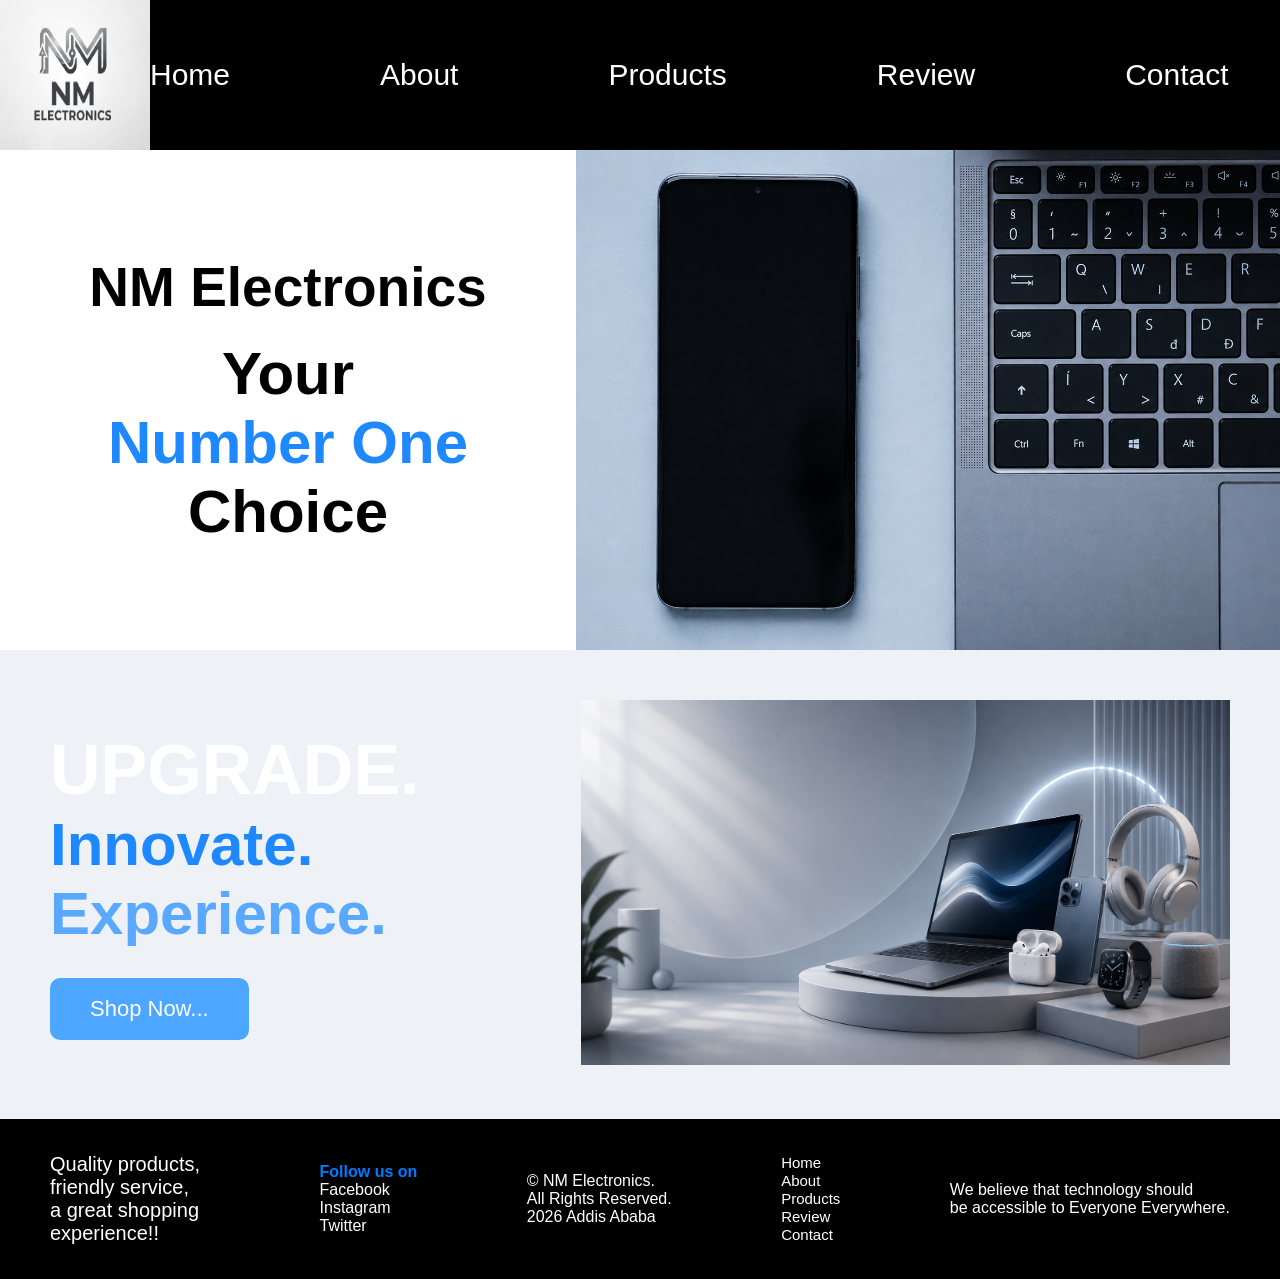
==== index.html @ 2110b932 "Rename Index.html to index.html" ====
<!DOCTYPE html>
<html lang="en">
<head>
    <meta charset="UTF-8">
    <meta name="viewport" content="width=device-width, initial-scale=1.0">
    <title>NM Electronics</title>
    <link rel="stylesheet" href="index.css">
</head>
<body>
<header>
    <nav class="navbar">
        <div class="nav-logo">
     <img src="images/logo.jpeg">
        </div>
        <div class="nav-link">
            <ul>
                <li><a href="index.html">Home</a></li>
                <li><a href="about.html">About</a></li>
                <li><a href="product.html">Products</a></li>
                <li><a href="review.html">Review</a></li>
                <li><a href="contact.html">Contact</a></li>
            </ul>
        </div>
    </nav>
</header>

<section class="hero">

    <div class="left">
        <h1>NM Electronics</h1>
        <h2>Your</h2>
        <h2 class="blue">Number One</h2>
        <h2>Choice</h2>
    </div>

    <div class="right">
        <img src="images/home1.png" alt="Phone and Laptop">
    </div>

</section>

<section class="banner">

    <div class="text">
        <h1>UPGRADE.</h1>
        <h2>Innovate.</h2>
        <h3>Experience.</h3>

        <button>Shop Now...</button>
    </div>

    <div class="image">
        <img src="images/home2.png">
    </div>

</section>
<footer class="footer">
        <div class="here">
<p>Quality products,<br>friendly service, <br> a great shopping<br>experience!!</p>
</div>

<div class="socials">
<h4>Follow us on</h4>
<p>Facebook</p>
<p>Instagram</p>
<p>Twitter</p>
</div>
<div>
<p>© NM Electronics. <br>All Rights Reserved.<br>2026 Addis Ababa</p>
</div>

<div>
  <ul>
                <li><a href="index.html">Home</a></li>
                <li><a href="about.html">About</a></li>
                <li><a href="product.html">Products</a></li>
                <li><a href="review.html">Review</a></li>
                <li><a href="contact.html">Contact</a></li>
            </ul>
</div>

<div class="footer-right">
<p>We believe that technology should <br>be accessible to Everyone Everywhere.</p>
</div>
        </div>
    </footer>
</body>
</html>
---- index.css ----
*{
    margin:0;
    padding:0;
    box-sizing:border-box;
    font-family:Arial, sans-serif;
}

body{
    background:#fff;
}

/* Header */

.navbar{
    display: flex;
    flex-direction: row;
    align-items: center;
    justify-content: space-between;
    background-color:black;
    height: 150px;
}
.nav-logo img{
    height: 153px;
    width: 150px;
}
.nav-link ul{
    display: flex;
    flex-direction: row;
    justify-content: space-between;
    color: white;
    gap:150px;
    padding-right: 100px;
    list-style:none;
}
.nav-link a{
    text-decoration: none;
    list-style: none;
    color: white;
    font-size: 30px;
}
.nav-link a:hover{
    color: #008cff;
}

/* Hero */

.hero{
    display:flex;
    height:500px;
}

.left{
    width:45%;
    display:flex;
    flex-direction:column;
    justify-content:center;
    align-items:center;
}

.left h1{
    font-size:55px;
    margin-bottom:20px;
}

.left h2{
    font-size:60px;
}

.blue{
    color:#1e88ff;
    font-weight:bold;
}

.right{
    width:55%;
}

.right img{
    width:100%;
    height:100%;
    object-fit:cover;
}

/* Banner */

.banner{
    display:flex;
    background:#eef2f7;
    padding:50px;
    align-items:center;
}

.text{
    width:45%;
}

.text h1{
    color:white;
    font-size:70px;
}

.text h2{
    color:#1e88ff;
    font-size:60px;
}

.text h3{
    color:#5aa9ff;
    font-size:60px;
}

button{
    margin-top:30px;
    padding:18px 40px;
    border:none;
    border-radius:10px;
    background:#4da6ff;
    color:white;
    font-size:22px;
    cursor:pointer;
}

button:hover{
    background:#1e88ff;
}

.image{
    width:55%;
}

.image img{
    width:100%;
}
.footer{
    background-color: black;
    display: flex;
    flex-direction: row;
    gap: 30px;
    height: 160px;
    justify-content: space-between;
    align-items: center;
}
.footer p{
    color: white;
}
.footer h4{
    color: #007bff;
}
.socials{
    padding-bottom: px;
}
.footer a{
    list-style: none;
    text-decoration: none;
    color: white;
    font-size: 15px;
}
.footer a:hover{
    font-size: 20px;
    color: lightskyblue;
}
.footer-right{
    padding-right: 50px;
}
.here{
    font-size: 20px;
    padding: 10px 10px 10px 10px;
    padding-left: 50px;
}
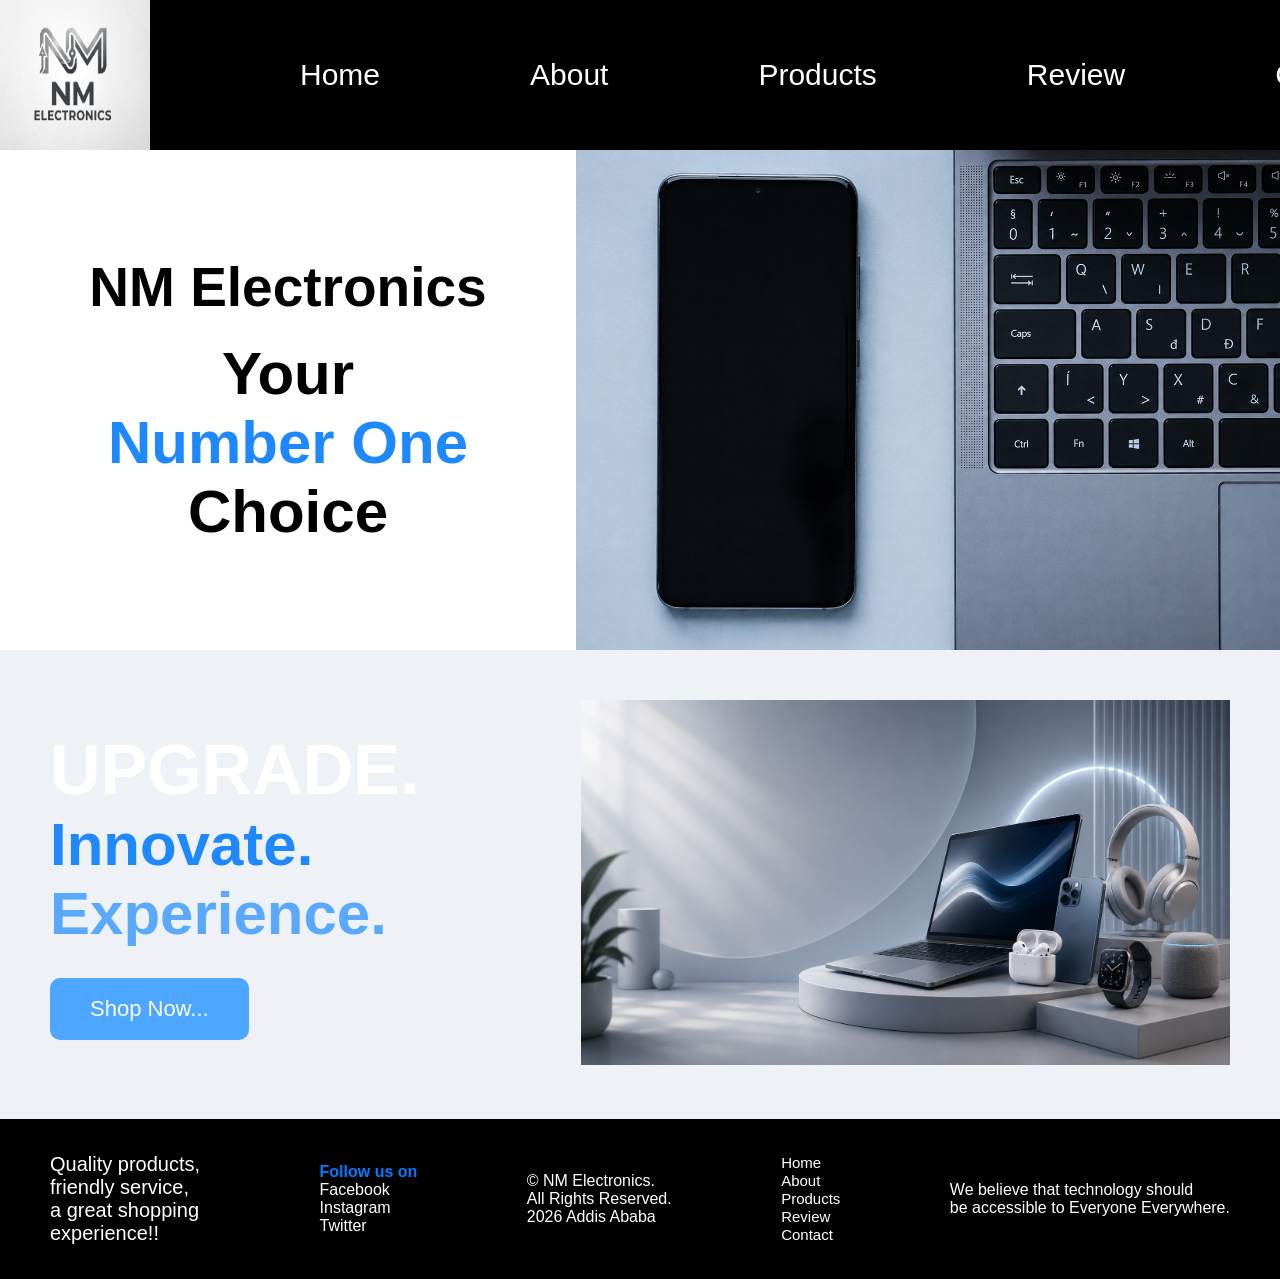
==== commit 27bcd6db: "git link added" ====
--- a/index.html
+++ b/index.html
@@ -14,6 +14,7 @@
         </div>
         <div class="nav-link">
             <ul>
+                <li><a href="https://github.com/michaelmelese1/NMelectronics.git"></a></li>
                 <li><a href="index.html">Home</a></li>
                 <li><a href="about.html">About</a></li>
                 <li><a href="product.html">Products</a></li>
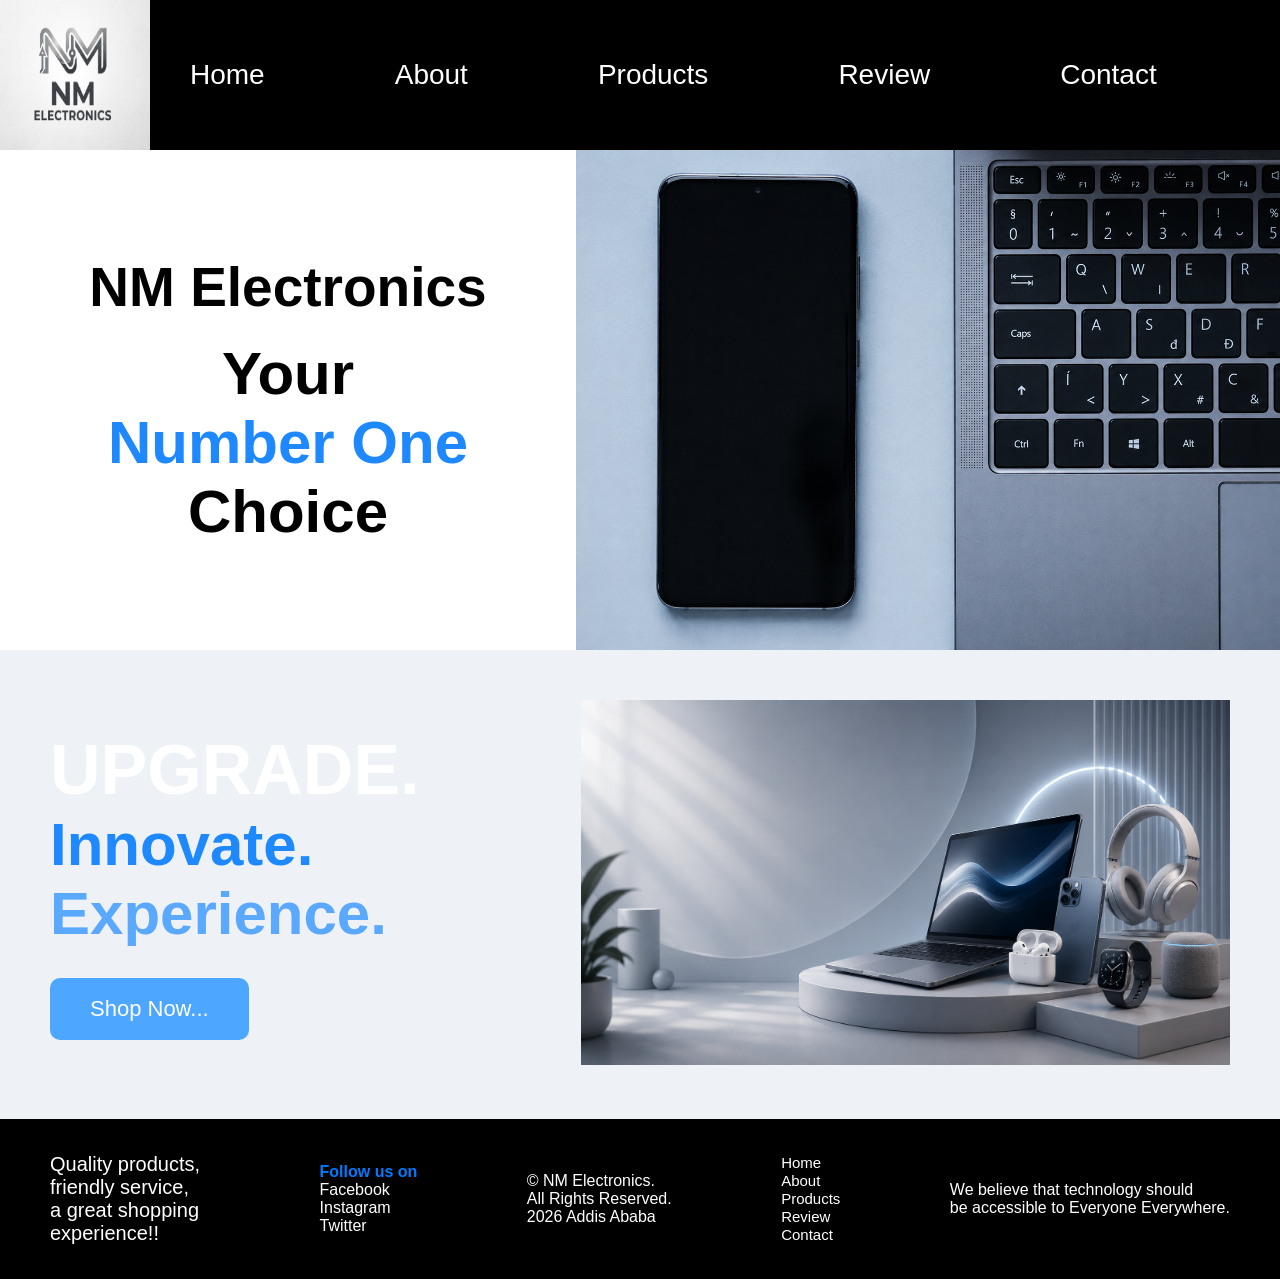
==== commit 9bedd3a2: "git link added and nav errors fixed" ====
--- a/index.html
+++ b/index.html
@@ -14,12 +14,13 @@
         </div>
         <div class="nav-link">
             <ul>
-                <li><a href="https://github.com/michaelmelese1/NMelectronics.git"></a></li>
-                <li><a href="index.html">Home</a></li>
+                <li><a id="home" href="index.html">Home</a></li>
                 <li><a href="about.html">About</a></li>
                 <li><a href="product.html">Products</a></li>
                 <li><a href="review.html">Review</a></li>
                 <li><a href="contact.html">Contact</a></li>
+                <li><a id="git" href="https://github.com/michaelmelese1/NMelectronics.git">Github</a></li>
+
             </ul>
         </div>
     </nav>
--- a/index.css
+++ b/index.css
@@ -15,9 +15,10 @@
     display: flex;
     flex-direction: row;
     align-items: center;
-    justify-content: space-between;
     background-color:black;
     height: 150px;
+    width: 1450;
+
 }
 .nav-logo img{
     height: 153px;
@@ -26,22 +27,25 @@
 .nav-link ul{
     display: flex;
     flex-direction: row;
-    justify-content: space-between;
     color: white;
-    gap:150px;
-    padding-right: 100px;
+    gap:130px;
     list-style:none;
 }
 .nav-link a{
     text-decoration: none;
     list-style: none;
     color: white;
-    font-size: 30px;
+    font-size: 28px;
 }
 .nav-link a:hover{
     color: #008cff;
 }
-
+#git{
+    color: orange;
+}
+#home{
+    padding-left: 40px;
+}
 /* Hero */
 
 .hero{
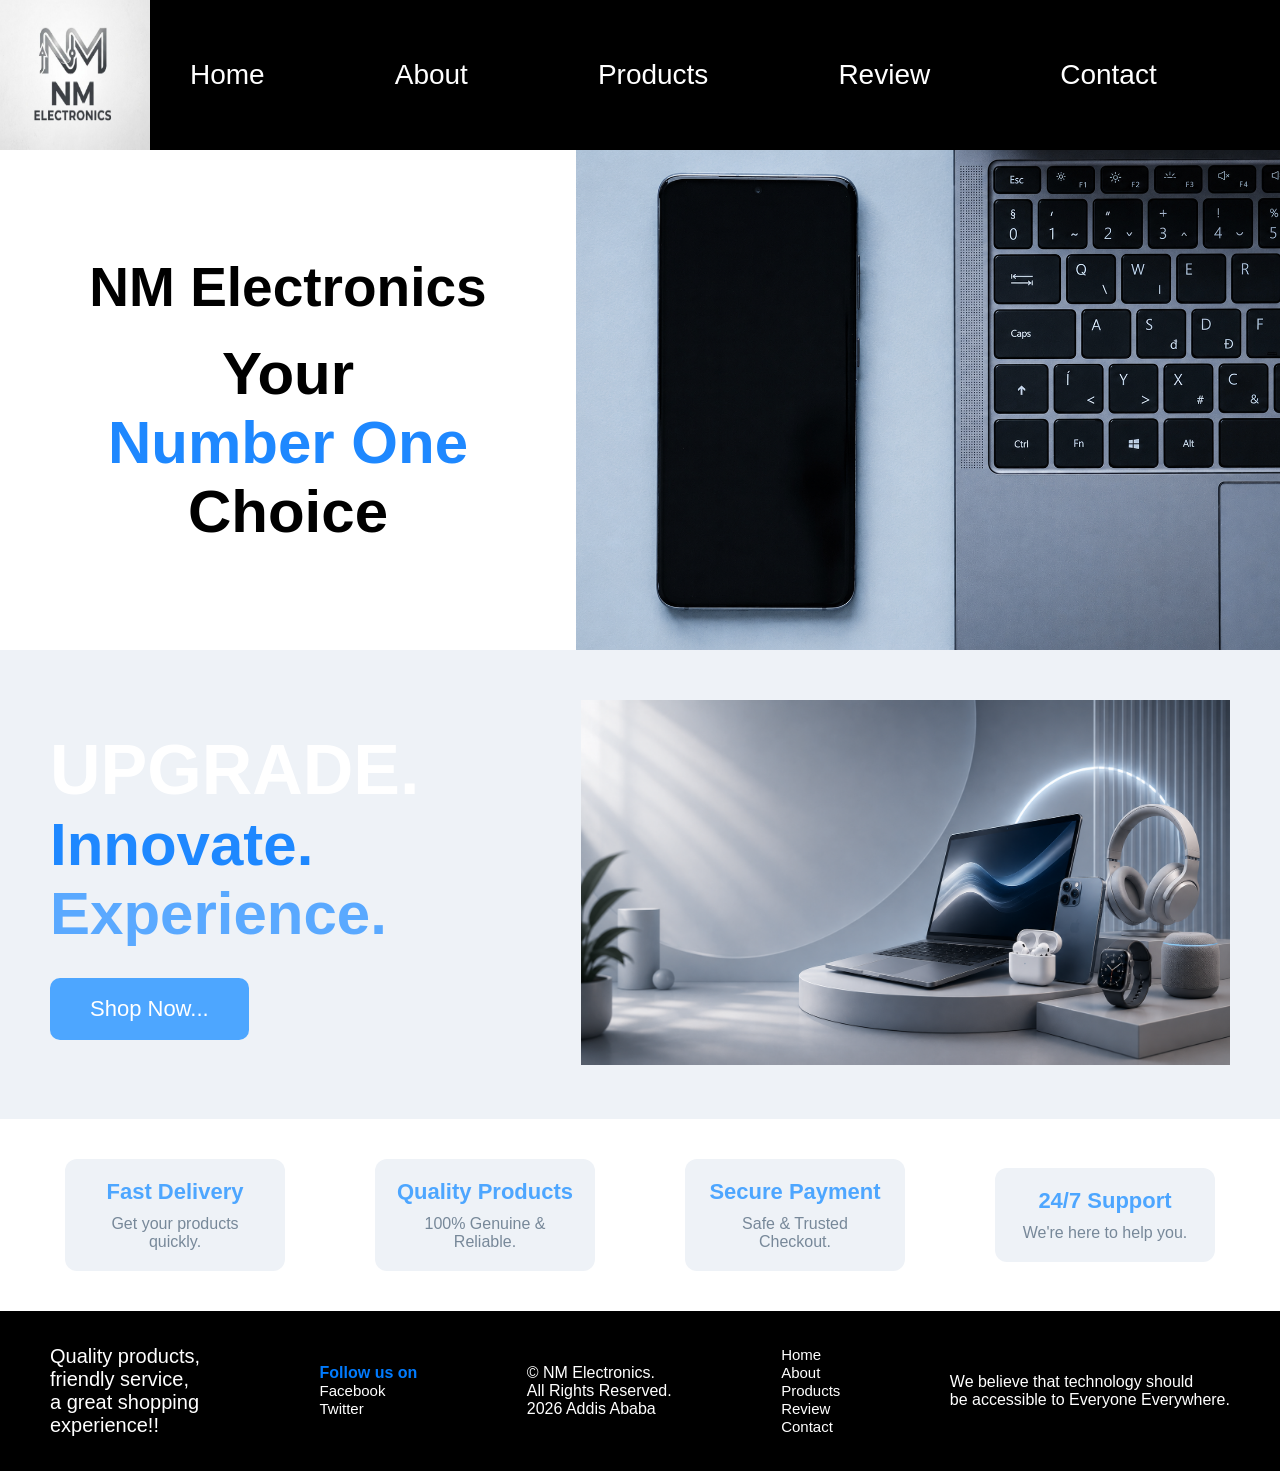
==== commit 0bc4465f: "problems in the links improved" ====
--- a/index.html
+++ b/index.html
@@ -56,6 +56,27 @@
     </div>
 
 </section>
+<section class="features">
+    <div class="feature-box">
+        <h3>Fast Delivery</h3>
+        <p>Get your products quickly.</p>
+    </div>
+
+    <div class="feature-box">
+        <h3>Quality Products</h3>
+        <p>100% Genuine & Reliable.</p>
+    </div>
+
+    <div class="feature-box">
+        <h3>Secure Payment</h3>
+        <p>Safe & Trusted Checkout.</p>
+    </div>
+
+    <div class="feature-box">
+        <h3>24/7 Support</h3>
+        <p>We're here to help you.</p>
+    </div>
+</section>
 <footer class="footer">
         <div class="here">
 <p>Quality products,<br>friendly service, <br> a great shopping<br>experience!!</p>
@@ -63,9 +84,9 @@
 
 <div class="socials">
 <h4>Follow us on</h4>
-<p>Facebook</p>
-<p>Instagram</p>
-<p>Twitter</p>
+<p><a href="">Facebook</a></p>
+<p><a href="Instagram"></a></p>
+<p><a href="">Twitter</a></p>
 </div>
 <div>
 <p>© NM Electronics. <br>All Rights Reserved.<br>2026 Addis Ababa</p>
--- a/index.css
+++ b/index.css
@@ -153,6 +153,42 @@
 .socials{
     padding-bottom: px;
 }
+.features{
+    width:100%;
+    display:flex;
+    justify-content:space-around;
+    align-items:center;
+    flex-wrap:wrap;
+    padding:40px 20px;
+    background:#ffffff;
+}
+
+.feature-box{
+    width:220px;
+    text-align:center;
+    padding:20px;
+    border-radius:12px;
+    transition:0.3s;
+    background-color: #eef2f7;
+}
+
+.feature-box:hover{
+    transform:translateY(-8px);
+    box-shadow:0 10px 20px rgba(0,0,0,0.15);
+}
+
+.feature-box h3{
+    font-size:22px;
+    margin-bottom:10px;
+    color:#4da6ff;
+    font-weight: bold;
+}
+
+.feature-box p{
+    color:lightslategray;
+    font-size:16px;
+}
+
 .footer a{
     list-style: none;
     text-decoration: none;
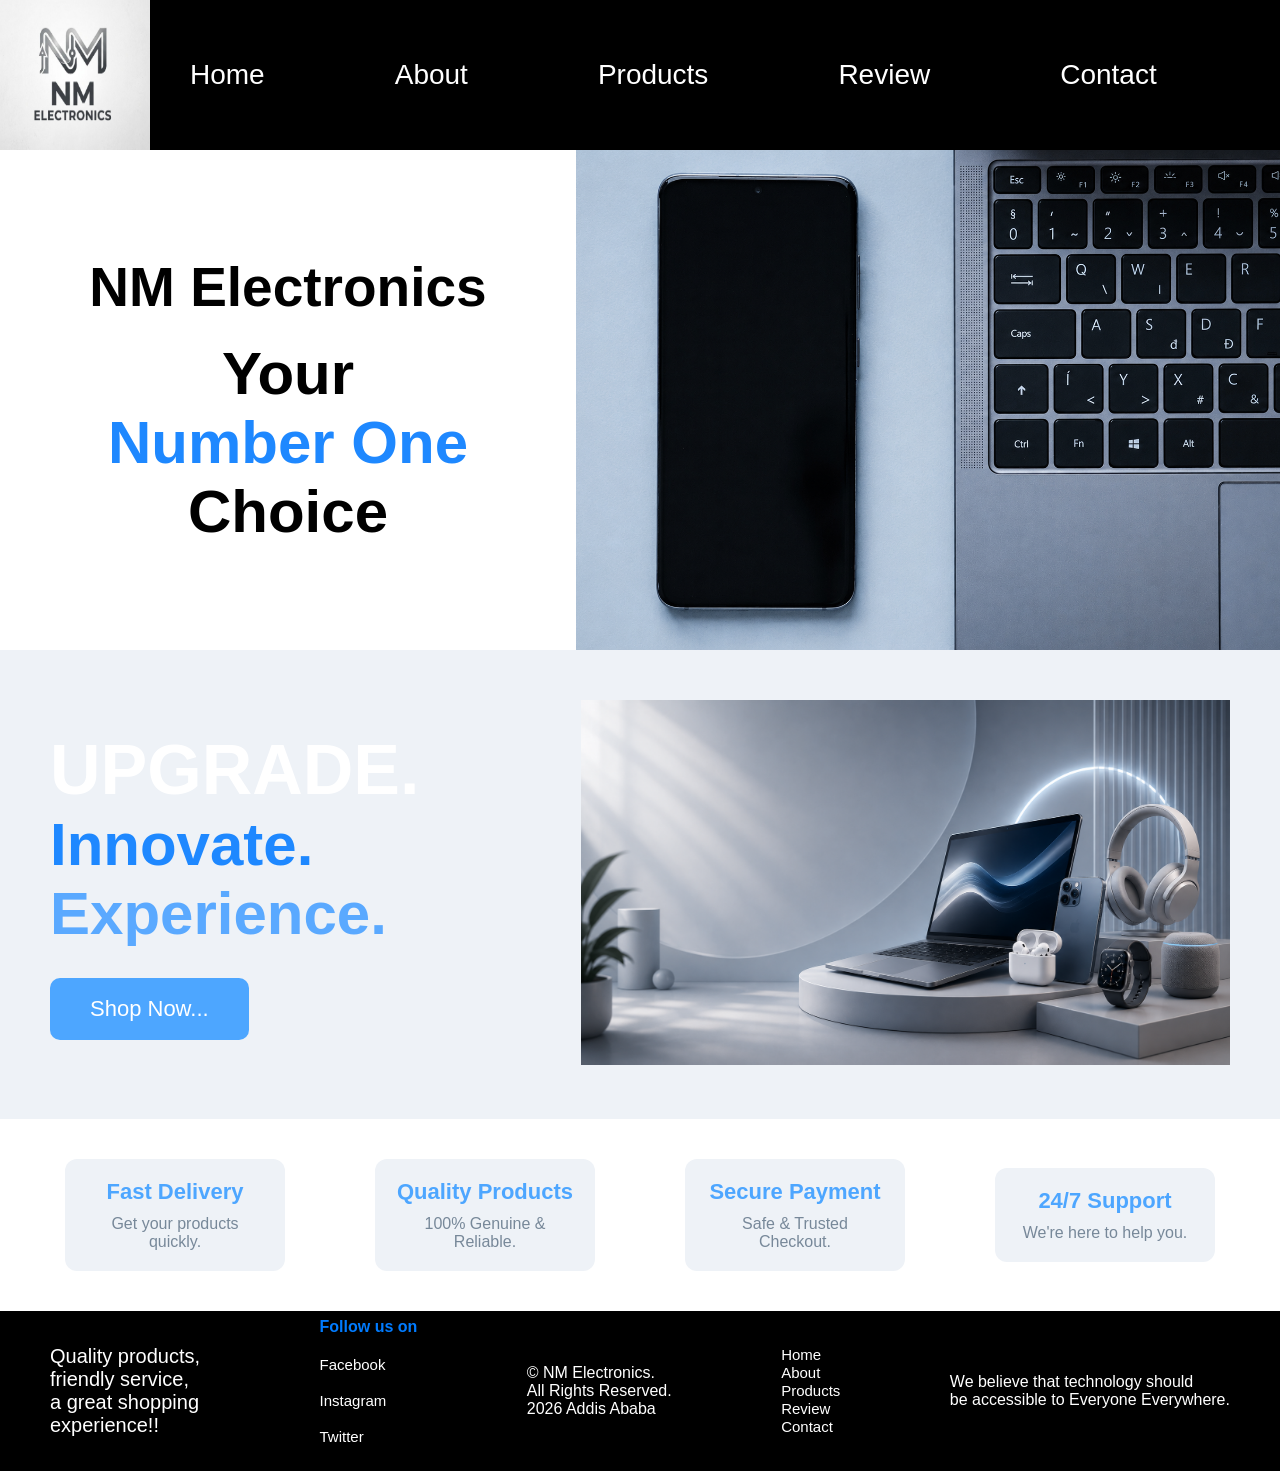
==== commit f7a65c29: "minor changes in the html and css" ====
--- a/index.html
+++ b/index.html
@@ -83,10 +83,10 @@
 </div>
 
 <div class="socials">
-<h4>Follow us on</h4>
-<p><a href="">Facebook</a></p>
-<p><a href="Instagram"></a></p>
-<p><a href="">Twitter</a></p>
+<h4 class="follow">Follow us on</h4>
+<p><a href="">Facebook</a></p><br>
+<p><a href="">Instagram</a></p><br>
+<p><a href="">Twitter</a></p><br>
 </div>
 <div>
 <p>© NM Electronics. <br>All Rights Reserved.<br>2026 Addis Ababa</p>
--- a/index.css
+++ b/index.css
@@ -206,4 +206,7 @@
     font-size: 20px;
     padding: 10px 10px 10px 10px;
     padding-left: 50px;
+}
+.follow{
+    padding-bottom:20px ;
 }
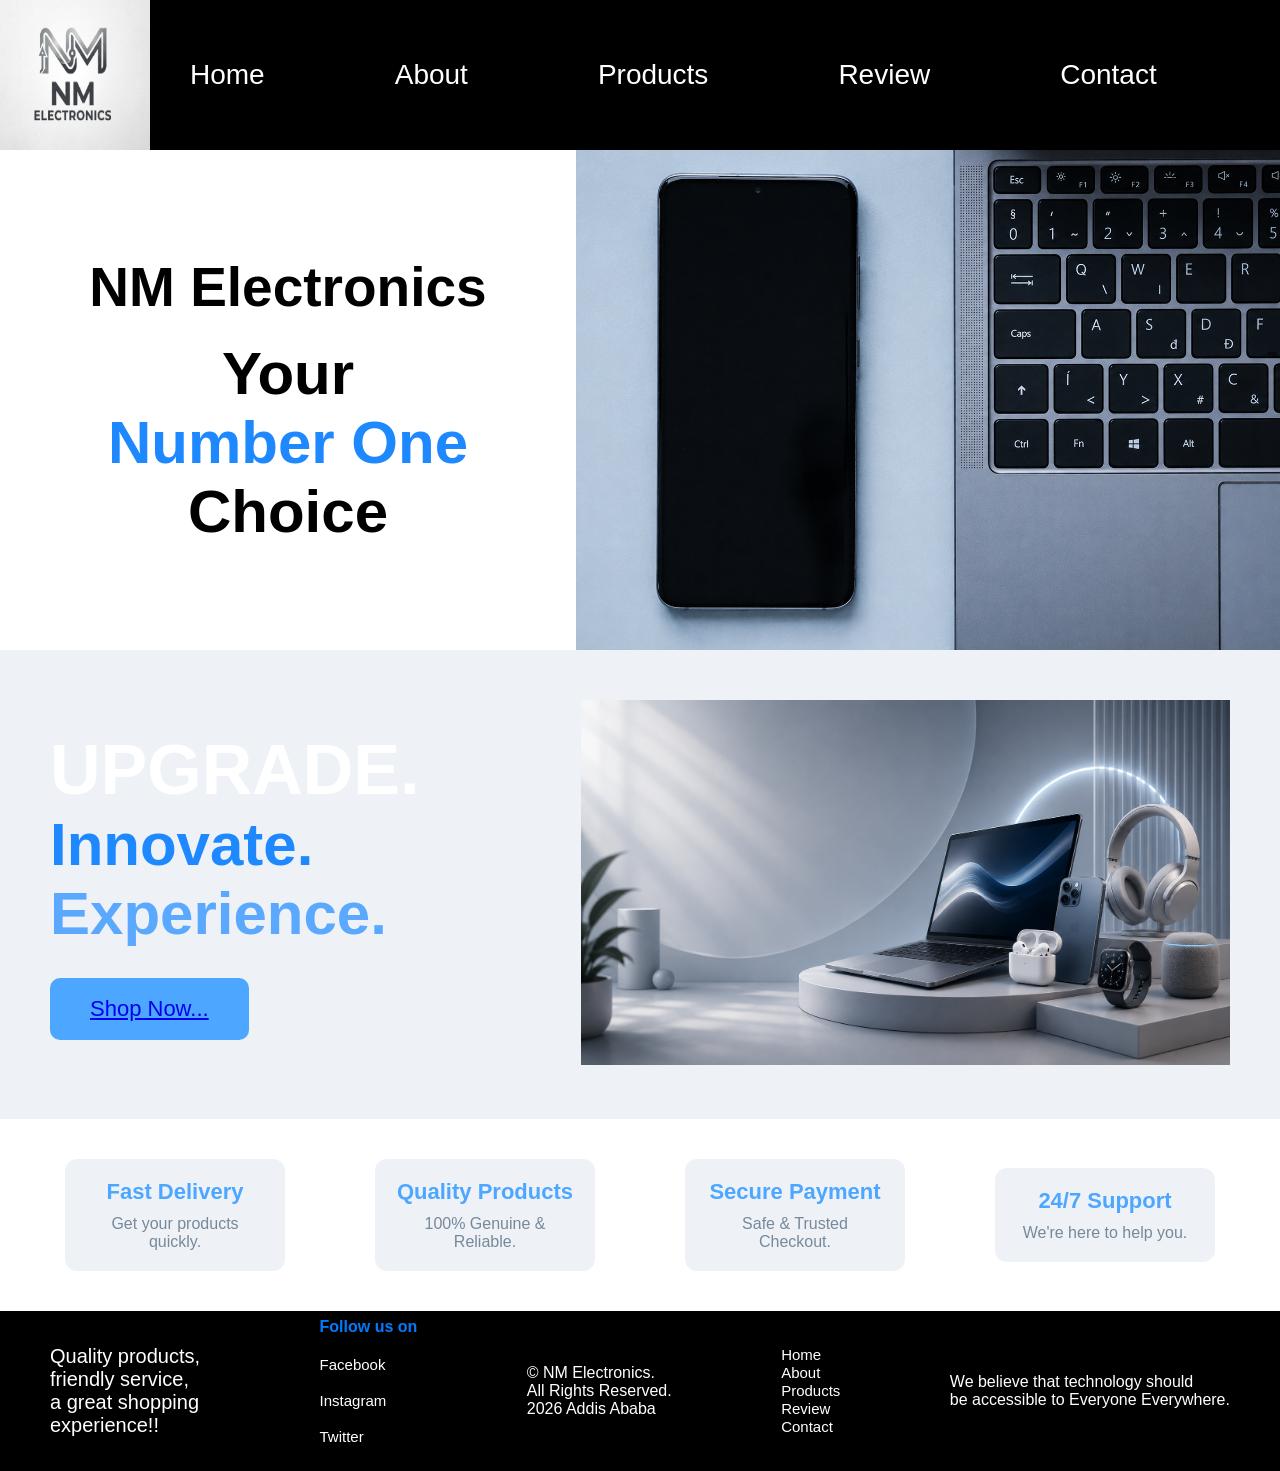
==== commit 28178be3: "small things" ====
--- a/index.html
+++ b/index.html
@@ -48,7 +48,7 @@
         <h2>Innovate.</h2>
         <h3>Experience.</h3>
 
-        <button>Shop Now...</button>
+        <button><a href="product.html">Shop Now...</a></button>
     </div>
 
     <div class="image">
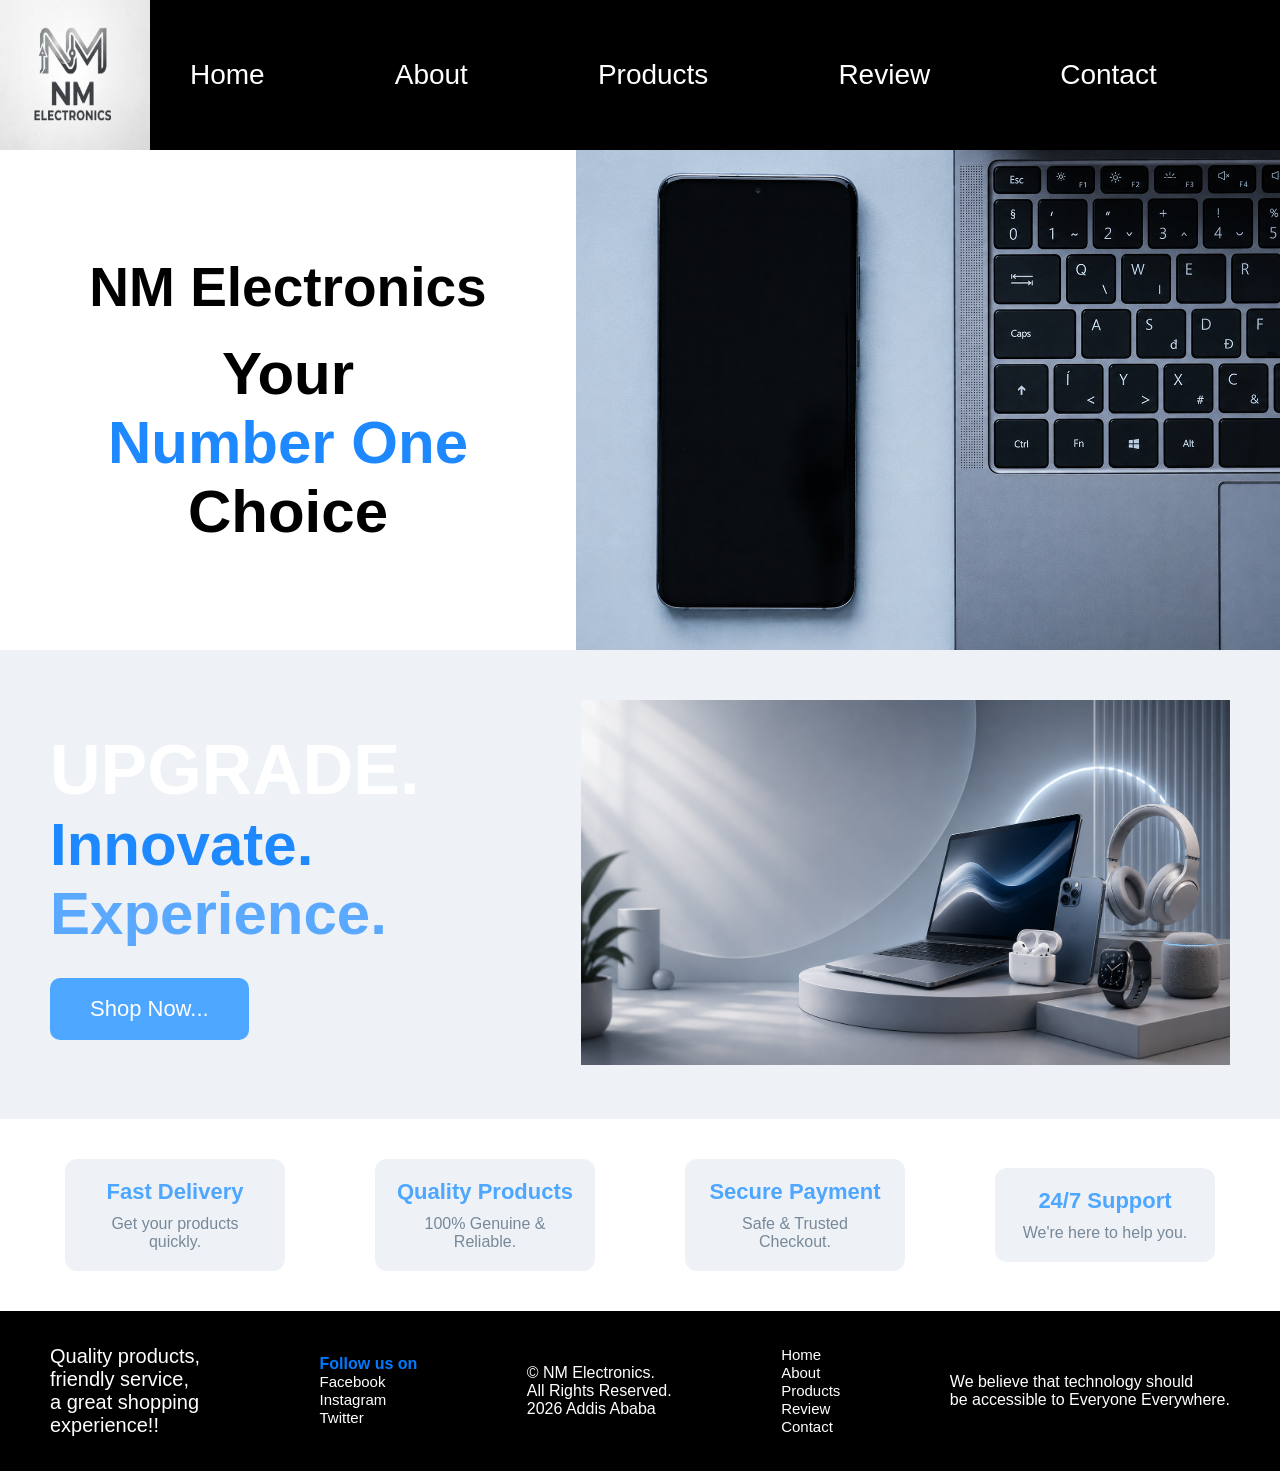
==== commit 9841b657: "new sign up page added with js" ====
--- a/index.html
+++ b/index.html
@@ -48,7 +48,7 @@
         <h2>Innovate.</h2>
         <h3>Experience.</h3>
 
-        <button><a href="product.html">Shop Now...</a></button>
+        <button class="shop"><a href="product.html">Shop Now...</a></button>
     </div>
 
     <div class="image">
@@ -77,34 +77,34 @@
         <p>We're here to help you.</p>
     </div>
 </section>
-<footer class="footer">
-        <div class="here">
-<p>Quality products,<br>friendly service, <br> a great shopping<br>experience!!</p>
-</div>
+ <footer class="footer">
+                    <div class="here">
+            <p>Quality products,<br>friendly service, <br> a great shopping<br>experience!!</p>
+            </div>
 
-<div class="socials">
-<h4 class="follow">Follow us on</h4>
-<p><a href="">Facebook</a></p><br>
-<p><a href="">Instagram</a></p><br>
-<p><a href="">Twitter</a></p><br>
-</div>
-<div>
-<p>© NM Electronics. <br>All Rights Reserved.<br>2026 Addis Ababa</p>
-</div>
+            <div class="socials">
+            <h4>Follow us on</h4>
+            <p><a href="">Facebook</a></p>
+            <p><a href="">Instagram</a></p>
+            <p><a href="">Twitter</a></p>
+            </div>
+            <div>
+            <p>© NM Electronics.<br>All Rights Reserved.<br>2026 Addis Ababa</p>
+            </div>
 
-<div>
-  <ul>
-                <li><a href="index.html">Home</a></li>
-                <li><a href="about.html">About</a></li>
-                <li><a href="product.html">Products</a></li>
-                <li><a href="review.html">Review</a></li>
-                <li><a href="contact.html">Contact</a></li>
-            </ul>
-</div>
+            <div>
+            <ul>
+                            <li><a href="index.html">Home</a></li>
+                            <li><a href="about.html">About</a></li>
+                            <li><a href="product.html">Products</a></li>
+                            <li><a href="review.html">Review</a></li>
+                            <li><a href="contact.html">Contact</a></li>
+                        </ul>
+            </div>
 
-<div class="footer-right">
-<p>We believe that technology should <br>be accessible to Everyone Everywhere.</p>
-</div>
+            <div class="footer-right">
+            <p>We believe that technology should <br>be accessible to Everyone Everywhere.</p>
+            </div>
         </div>
     </footer>
 </body>
--- a/index.css
+++ b/index.css
@@ -113,7 +113,7 @@
     font-size:60px;
 }
 
-button{
+.shop{
     margin-top:30px;
     padding:18px 40px;
     border:none;
@@ -122,8 +122,14 @@
     color:white;
     font-size:22px;
     cursor:pointer;
-}
-
+    text-decoration: none;
+}
+
+.shop a{
+    text-decoration: none;
+    list-style: none;
+    color: white;
+}
 button:hover{
     background:#1e88ff;
 }
@@ -135,6 +141,42 @@
 .image img{
     width:100%;
 }
+.features{
+    width:100%;
+    display:flex;
+    justify-content:space-around;
+    align-items:center;
+    flex-wrap:wrap;
+    padding:40px 20px;
+    background:#ffffff;
+}
+
+.feature-box{
+    width:220px;
+    text-align:center;
+    padding:20px;
+    border-radius:12px;
+    transition:0.3s;
+    background-color: #eef2f7;
+}
+
+.feature-box:hover{
+    transform:translateY(-8px);
+    box-shadow:0 10px 20px rgba(0,0,0,0.15);
+}
+
+.feature-box h3{
+    font-size:22px;
+    margin-bottom:10px;
+    color:#4da6ff;
+    font-weight: bold;
+}
+
+.feature-box p{
+    color:lightslategray;
+    font-size:16px;
+}
+
 .footer{
     background-color: black;
     display: flex;
@@ -153,42 +195,6 @@
 .socials{
     padding-bottom: px;
 }
-.features{
-    width:100%;
-    display:flex;
-    justify-content:space-around;
-    align-items:center;
-    flex-wrap:wrap;
-    padding:40px 20px;
-    background:#ffffff;
-}
-
-.feature-box{
-    width:220px;
-    text-align:center;
-    padding:20px;
-    border-radius:12px;
-    transition:0.3s;
-    background-color: #eef2f7;
-}
-
-.feature-box:hover{
-    transform:translateY(-8px);
-    box-shadow:0 10px 20px rgba(0,0,0,0.15);
-}
-
-.feature-box h3{
-    font-size:22px;
-    margin-bottom:10px;
-    color:#4da6ff;
-    font-weight: bold;
-}
-
-.feature-box p{
-    color:lightslategray;
-    font-size:16px;
-}
-
 .footer a{
     list-style: none;
     text-decoration: none;
@@ -206,7 +212,4 @@
     font-size: 20px;
     padding: 10px 10px 10px 10px;
     padding-left: 50px;
-}
-.follow{
-    padding-bottom:20px ;
 }
